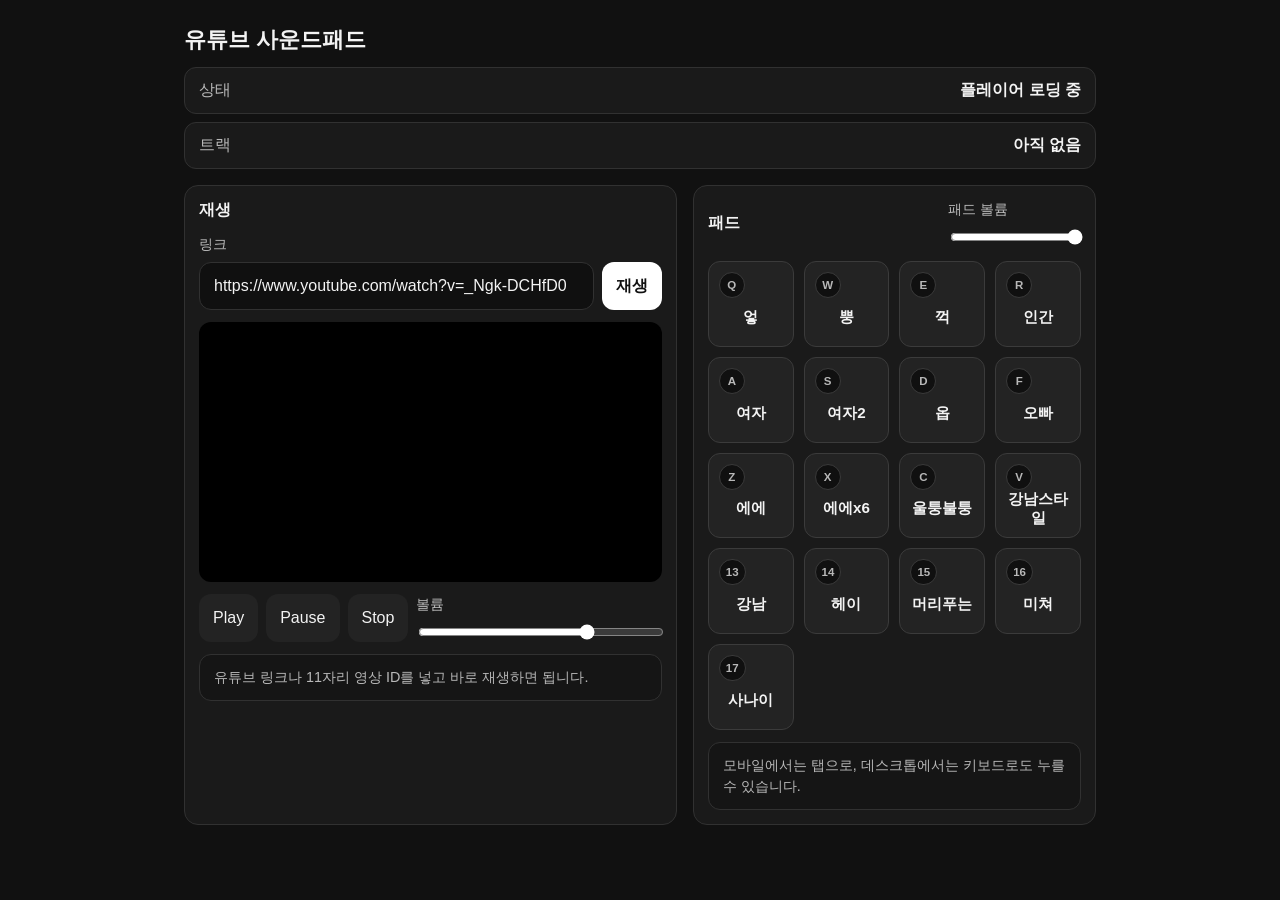
==== index.html @ 5f378300 "Improve mobile pad playback" ====
<!DOCTYPE html>
<html lang="ko">
  <head>
    <meta charset="UTF-8" />
    <meta name="viewport" content="width=device-width, initial-scale=1.0" />
    <title>Gangnam Launch Mix</title>
    <link rel="stylesheet" href="./styles.css" />
  </head>
  <body>
    <div class="page-shell">
      <header class="topbar">
        <h1>유튜브 사운드패드</h1>
        <div class="status-stack">
          <p><span>상태</span><strong id="player-status">플레이어 준비 중</strong></p>
          <p><span>트랙</span><strong id="now-playing">아직 없음</strong></p>
        </div>
      </header>

      <main class="layout">
        <section class="panel player-panel">
          <div class="panel-head">
            <h2>재생</h2>
          </div>

          <div class="stack">
            <label class="field">
              <span>링크</span>
              <div class="inline-field">
                <input
                  id="url-input"
                  type="url"
                  placeholder="유튜브 링크 붙여넣기"
                />
                <button id="load-url-button" class="accent-button" type="button">재생</button>
              </div>
            </label>

            <div class="player-wrap">
              <div id="player"></div>
            </div>

            <div class="transport">
              <button id="play-button" class="ghost-button" type="button">Play</button>
              <button id="pause-button" class="ghost-button" type="button">Pause</button>
              <button id="stop-button" class="ghost-button" type="button">Stop</button>
              <label class="slider-field">
                <span id="youtube-volume-label">볼륨</span>
                <input id="youtube-volume" type="range" min="0" max="100" value="70" />
              </label>
            </div>
          </div>

          <div class="hint-card">
            <p>유튜브 링크나 11자리 영상 ID를 넣고 바로 재생하면 됩니다.</p>
          </div>
        </section>

        <section class="panel pad-panel">
          <div class="panel-head">
            <h2>패드</h2>
            <label class="slider-field compact">
              <span>패드 볼륨</span>
              <input id="pad-volume" type="range" min="0" max="100" value="100" />
            </label>
          </div>

          <div id="pad-grid" class="pad-grid"></div>

          <div class="hint-card">
            <p>모바일에서는 탭으로, 데스크톱에서는 키보드로도 누를 수 있습니다.</p>
          </div>
        </section>
      </main>
    </div>

    <script src="https://www.youtube.com/iframe_api"></script>
    <script src="./pad-config.js"></script>
    <script src="./app.js"></script>
  </body>
</html>
---- styles.css ----
:root {
  --bg: #111111;
  --panel: #1a1a1a;
  --panel-2: #232323;
  --line: #313131;
  --text: #f3f3f3;
  --muted: #b8b8b8;
  --accent: #ffffff;
  --accent-text: #111111;
}

* {
  box-sizing: border-box;
}

body {
  margin: 0;
  min-height: 100vh;
  background: var(--bg);
  color: var(--text);
  font-family: -apple-system, BlinkMacSystemFont, "Apple SD Gothic Neo", "Noto Sans KR", sans-serif;
}

button,
input {
  font: inherit;
}

.page-shell {
  width: 100%;
  max-width: 960px;
  margin: 0 auto;
  padding: 16px;
}

.topbar {
  display: grid;
  gap: 12px;
  margin-bottom: 16px;
}

.topbar h1 {
  margin: 0;
  font-size: 1.4rem;
  font-weight: 700;
}

.status-stack {
  display: grid;
  gap: 8px;
}

.status-stack p {
  margin: 0;
  display: flex;
  justify-content: space-between;
  gap: 12px;
  padding: 12px 14px;
  background: var(--panel);
  border: 1px solid var(--line);
  border-radius: 12px;
}

.status-stack span {
  color: var(--muted);
  flex: 0 0 auto;
}

.status-stack strong {
  text-align: right;
  word-break: break-word;
}

.layout {
  display: grid;
  gap: 16px;
}

.panel {
  background: var(--panel);
  border: 1px solid var(--line);
  border-radius: 14px;
  padding: 14px;
}

.panel-head {
  display: flex;
  justify-content: space-between;
  align-items: center;
  gap: 12px;
  margin-bottom: 14px;
}

.panel-head h2,
.results-head h3 {
  margin: 0;
  font-size: 1rem;
}

.stack {
  display: grid;
  gap: 12px;
}

.field,
.slider-field {
  display: grid;
  gap: 8px;
}

.field span,
.slider-field span,
.results-head span {
  font-size: 0.9rem;
  color: var(--muted);
}

.inline-field {
  display: grid;
  gap: 8px;
}

input[type="url"],
input[type="search"],
input[type="password"] {
  width: 100%;
  min-height: 48px;
  padding: 12px 14px;
  border: 1px solid var(--line);
  border-radius: 12px;
  background: #101010;
  color: var(--text);
  outline: none;
}

input[type="url"]:focus,
input[type="search"]:focus,
input[type="password"]:focus {
  border-color: #6b6b6b;
}

.accent-button,
.ghost-button,
.pad-button {
  min-height: 48px;
  padding: 12px 14px;
  border: 0;
  border-radius: 12px;
  cursor: pointer;
}

.accent-button {
  background: var(--accent);
  color: var(--accent-text);
  font-weight: 700;
}

.ghost-button {
  background: var(--panel-2);
  color: var(--text);
}

.player-wrap {
  overflow: hidden;
  border-radius: 12px;
  background: #000000;
}

#player {
  width: 100%;
  aspect-ratio: 16 / 9;
  min-height: 220px;
}

.transport {
  display: grid;
  grid-template-columns: repeat(3, 1fr);
  gap: 8px;
}

.transport .slider-field {
  grid-column: 1 / -1;
}

input[type="range"] {
  width: 100%;
  accent-color: #ffffff;
}

.results-block {
  margin-top: 16px;
}

.results-head {
  display: flex;
  justify-content: space-between;
  align-items: center;
  gap: 12px;
  margin-bottom: 10px;
}

.results-list {
  display: grid;
  gap: 10px;
}

.result-item {
  display: grid;
  gap: 10px;
  padding: 10px;
  border: 1px solid var(--line);
  border-radius: 12px;
  background: #151515;
}

.result-item img {
  width: 100%;
  border-radius: 10px;
  display: block;
}

.result-meta h3 {
  margin: 0 0 6px;
  font-size: 0.98rem;
}

.result-meta p {
  margin: 0;
  color: var(--muted);
  font-size: 0.9rem;
  line-height: 1.4;
}

.pad-grid {
  display: grid;
  grid-template-columns: repeat(4, minmax(0, 1fr));
  gap: 8px;
}

.pad-button {
  position: relative;
  aspect-ratio: 1 / 1;
  min-height: 0;
  padding: 8px;
  display: flex;
  flex-direction: column;
  justify-content: space-between;
  align-items: stretch;
  background: var(--panel-2);
  color: var(--text);
  border: 1px solid #3b3b3b;
  overflow: hidden;
  --pad-glow: rgba(255, 255, 255, 0.18);
  --pad-border: rgba(255, 255, 255, 0.36);
  --pad-inner-glow: rgba(255, 255, 255, 0.2);
  transition:
    background 140ms ease,
    border-color 140ms ease,
    box-shadow 140ms ease,
    transform 140ms ease;
}

.pad-button::after {
  content: "";
  position: absolute;
  inset: 0;
  background: radial-gradient(circle at center, var(--pad-glow), rgba(255, 255, 255, 0) 68%);
  opacity: 0;
  transition: opacity 140ms ease;
  pointer-events: none;
}

.pad-button.active {
  background: #3b3b3b;
  border-color: var(--pad-border);
  box-shadow:
    inset 0 0 24px var(--pad-inner-glow),
    0 0 16px var(--pad-glow);
  transform: scale(0.98);
}

.pad-button.active::after {
  opacity: 1;
}

.pad-key {
  display: inline-flex;
  align-items: center;
  justify-content: center;
  min-width: 24px;
  min-height: 24px;
  padding: 2px 6px;
  border-radius: 999px;
  background: #101010;
  border: 1px solid #3a3a3a;
  font-size: 0.68rem;
  font-weight: 700;
  color: var(--muted);
  align-self: flex-start;
}

.pad-name {
  font-weight: 700;
  text-align: center;
  line-height: 1.2;
  word-break: break-word;
  font-size: 0.86rem;
  display: flex;
  align-items: center;
  justify-content: center;
  flex: 1;
}

.hint-card {
  margin-top: 12px;
  padding: 12px 14px;
  border: 1px solid var(--line);
  border-radius: 12px;
  background: #151515;
}

.hint-card p {
  margin: 0;
  color: var(--muted);
  font-size: 0.9rem;
  line-height: 1.45;
}

@media (min-width: 721px) {
  .page-shell {
    padding: 24px;
  }

  .layout {
    grid-template-columns: minmax(0, 1.1fr) minmax(320px, 0.9fr);
  }

  .inline-field {
    grid-template-columns: 1fr auto;
  }

  .transport {
    grid-template-columns: auto auto auto minmax(220px, 1fr);
    align-items: center;
  }

  .transport .slider-field {
    grid-column: auto;
  }

  .result-item {
    grid-template-columns: 140px 1fr auto;
    align-items: center;
  }

  .pad-grid {
    grid-template-columns: repeat(4, 1fr);
    gap: 10px;
  }

  .pad-button {
    padding: 10px;
  }

  .pad-key {
    min-width: 26px;
    min-height: 26px;
    font-size: 0.72rem;
  }

  .pad-name {
    font-size: 0.95rem;
  }
}
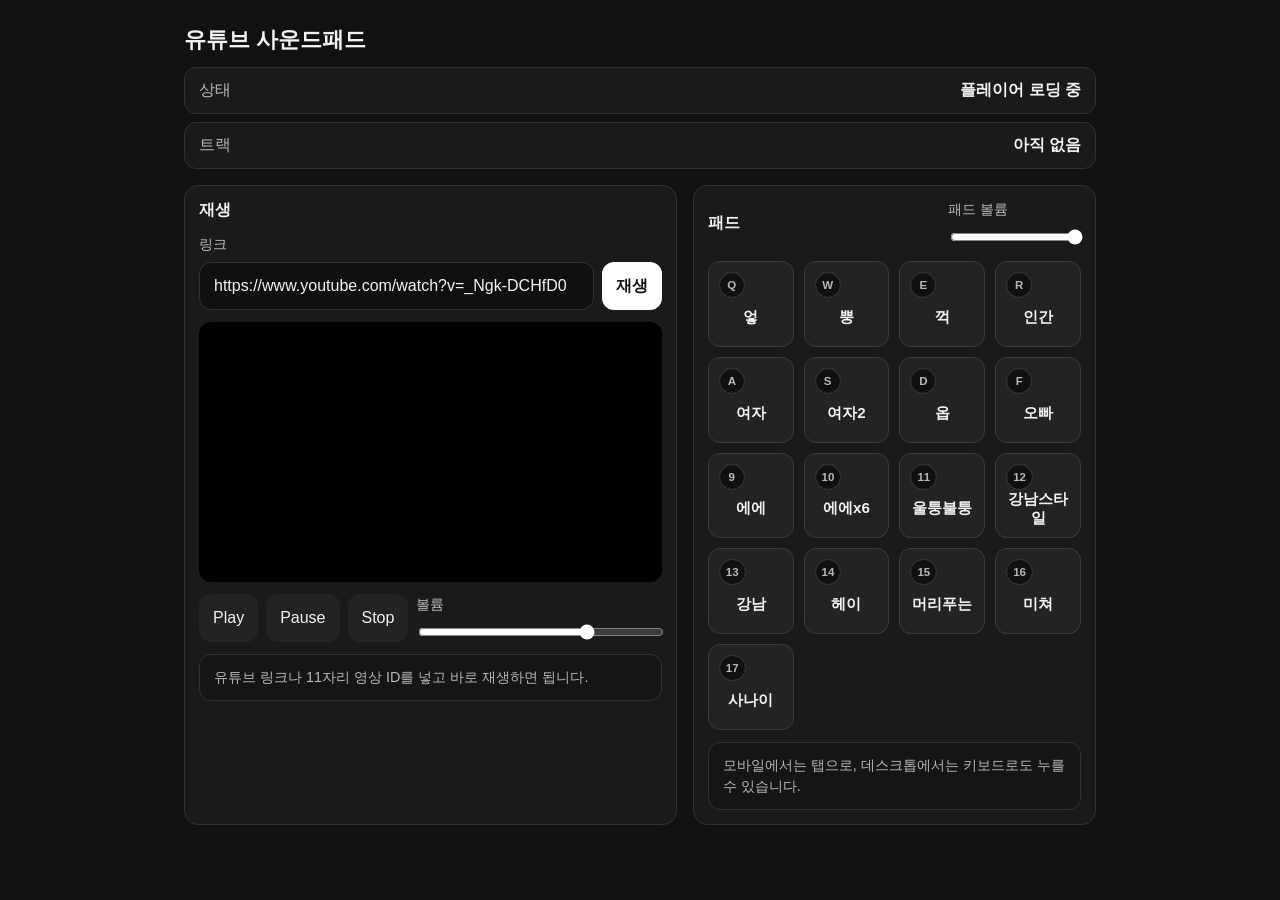
==== commit f704bba1: "Refactor pads to AudioContext engine" ====
--- a/index.html
+++ b/index.html
@@ -2,7 +2,10 @@
 <html lang="ko">
   <head>
     <meta charset="UTF-8" />
-    <meta name="viewport" content="width=device-width, initial-scale=1.0" />
+    <meta
+      name="viewport"
+      content="width=device-width, initial-scale=1.0, maximum-scale=1.0, user-scalable=no"
+    />
     <title>Gangnam Launch Mix</title>
     <link rel="stylesheet" href="./styles.css" />
   </head>
@@ -75,6 +78,9 @@
 
     <script src="https://www.youtube.com/iframe_api"></script>
     <script src="./pad-config.js"></script>
+    <script src="./src/lib/audio/SfxEngine.js"></script>
+    <script src="./pad-engine.js"></script>
+    <script src="./youtube-controller.js"></script>
     <script src="./app.js"></script>
   </body>
 </html>
--- a/styles.css
+++ b/styles.css
@@ -19,11 +19,17 @@
   background: var(--bg);
   color: var(--text);
   font-family: -apple-system, BlinkMacSystemFont, "Apple SD Gothic Neo", "Noto Sans KR", sans-serif;
+  touch-action: manipulation;
 }
 
 button,
 input {
   font: inherit;
+  touch-action: manipulation;
+}
+
+html {
+  -webkit-text-size-adjust: 100%;
 }
 
 .page-shell {
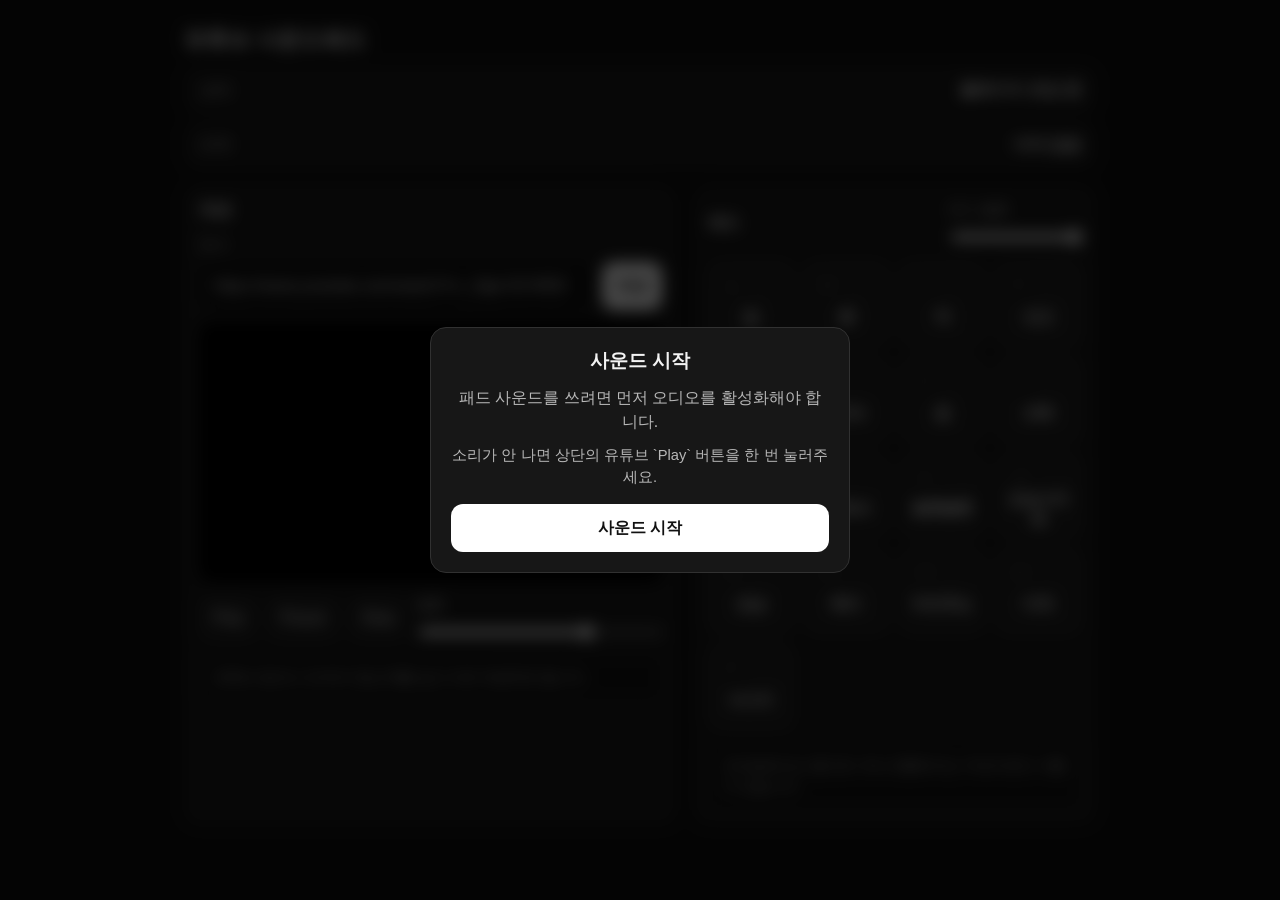
==== commit ca93486e: "Add audio start modal" ====
--- a/index.html
+++ b/index.html
@@ -10,6 +10,19 @@
     <link rel="stylesheet" href="./styles.css" />
   </head>
   <body>
+    <div id="audio-start-modal" class="modal-backdrop">
+      <div class="modal-card">
+        <h2>사운드 시작</h2>
+        <p id="audio-start-message">
+          패드 사운드를 쓰려면 먼저 오디오를 활성화해야 합니다.
+        </p>
+        <p class="modal-subtext">
+          소리가 안 나면 상단의 유튜브 `Play` 버튼을 한 번 눌러주세요.
+        </p>
+        <button id="audio-start-button" class="accent-button" type="button">사운드 시작</button>
+      </div>
+    </div>
+
     <div class="page-shell">
       <header class="topbar">
         <h1>유튜브 사운드패드</h1>
--- a/styles.css
+++ b/styles.css
@@ -30,6 +30,57 @@
 
 html {
   -webkit-text-size-adjust: 100%;
+}
+
+.modal-backdrop {
+  position: fixed;
+  inset: 0;
+  z-index: 1000;
+  display: flex;
+  align-items: center;
+  justify-content: center;
+  padding: 20px;
+  background: rgba(0, 0, 0, 0.72);
+  backdrop-filter: blur(8px);
+}
+
+.modal-backdrop.hidden {
+  display: none;
+}
+
+.modal-card {
+  width: min(100%, 420px);
+  padding: 20px;
+  border: 1px solid var(--line);
+  border-radius: 16px;
+  background: #171717;
+  text-align: center;
+}
+
+.modal-card h2 {
+  margin: 0 0 12px;
+  font-size: 1.2rem;
+}
+
+.modal-card p {
+  margin: 0;
+  color: var(--muted);
+  line-height: 1.5;
+}
+
+.modal-subtext {
+  margin-top: 10px !important;
+  font-size: 0.92rem;
+}
+
+.modal-card .accent-button {
+  width: 100%;
+  margin-top: 16px;
+}
+
+.modal-card .accent-button:disabled {
+  opacity: 0.6;
+  cursor: default;
 }
 
 .page-shell {
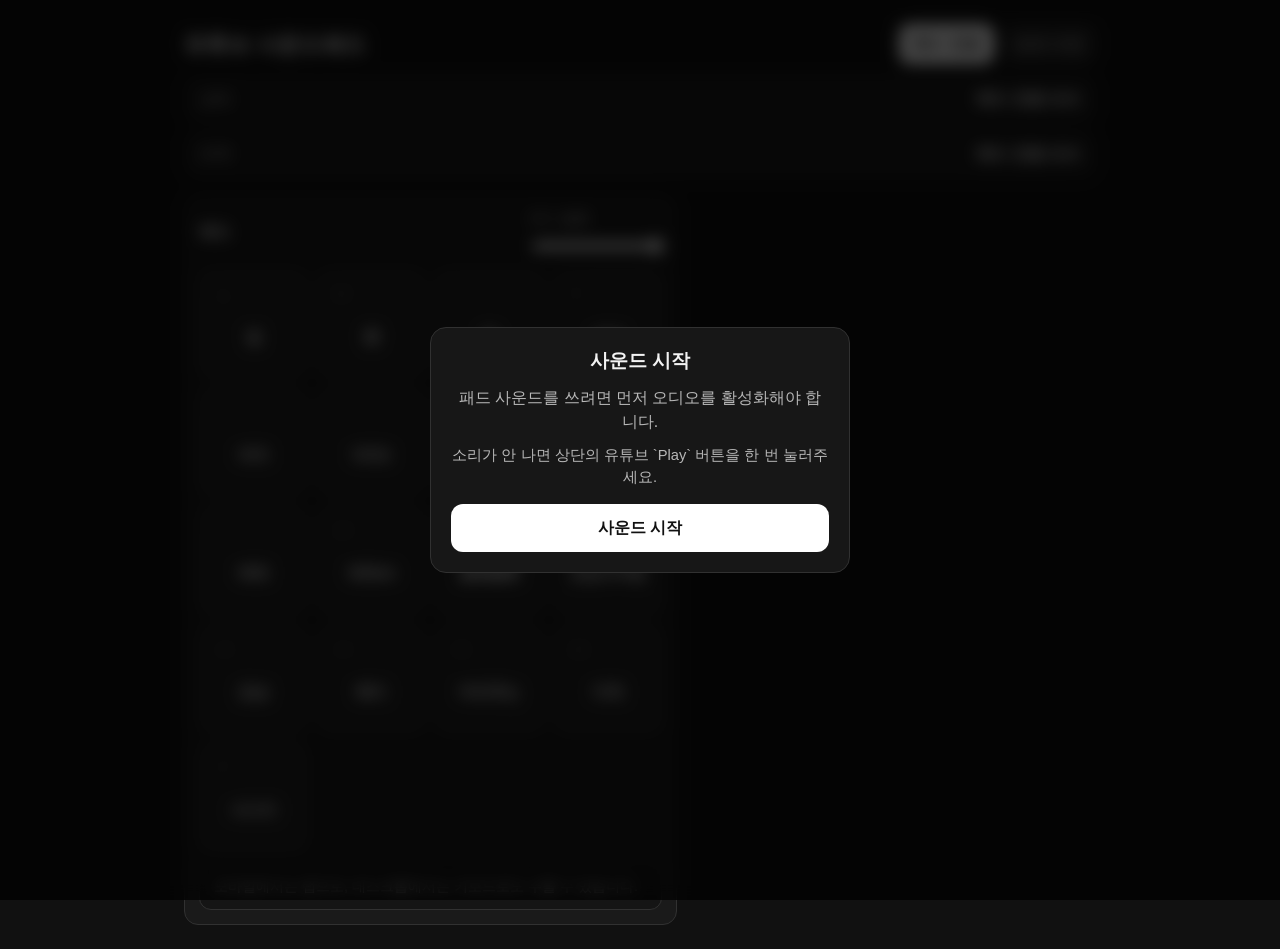
==== commit bda8bcc1: "Add pad and music modes" ====
--- a/index.html
+++ b/index.html
@@ -25,7 +25,13 @@
 
     <div class="page-shell">
       <header class="topbar">
-        <h1>유튜브 사운드패드</h1>
+        <div class="topbar-main">
+          <h1>유튜브 사운드패드</h1>
+          <div class="mode-switch" role="tablist" aria-label="모드 전환">
+            <a id="pad-mode-link" class="mode-link" href="?mode=pad">패드 전용</a>
+            <a id="music-mode-link" class="mode-link" href="?mode=music">음원 포함</a>
+          </div>
+        </div>
         <div class="status-stack">
           <p><span>상태</span><strong id="player-status">플레이어 준비 중</strong></p>
           <p><span>트랙</span><strong id="now-playing">아직 없음</strong></p>
@@ -33,7 +39,7 @@
       </header>
 
       <main class="layout">
-        <section class="panel player-panel">
+        <section id="player-panel" class="panel player-panel">
           <div class="panel-head">
             <h2>재생</h2>
           </div>
--- a/styles.css
+++ b/styles.css
@@ -96,9 +96,43 @@
   margin-bottom: 16px;
 }
 
+.topbar-main {
+  display: flex;
+  justify-content: space-between;
+  align-items: center;
+  gap: 12px;
+  flex-wrap: wrap;
+}
+
 .topbar h1 {
   margin: 0;
   font-size: 1.4rem;
+  font-weight: 700;
+}
+
+.mode-switch {
+  display: inline-grid;
+  grid-template-columns: repeat(2, auto);
+  gap: 8px;
+}
+
+.mode-link {
+  display: inline-flex;
+  align-items: center;
+  justify-content: center;
+  min-height: 40px;
+  padding: 8px 12px;
+  border-radius: 10px;
+  border: 1px solid var(--line);
+  background: var(--panel-2);
+  color: var(--muted);
+  text-decoration: none;
+}
+
+.mode-link.active {
+  background: var(--accent);
+  color: var(--accent-text);
+  border-color: transparent;
   font-weight: 700;
 }
 
@@ -138,6 +172,10 @@
   border: 1px solid var(--line);
   border-radius: 14px;
   padding: 14px;
+}
+
+.panel.hidden {
+  display: none;
 }
 
 .panel-head {
